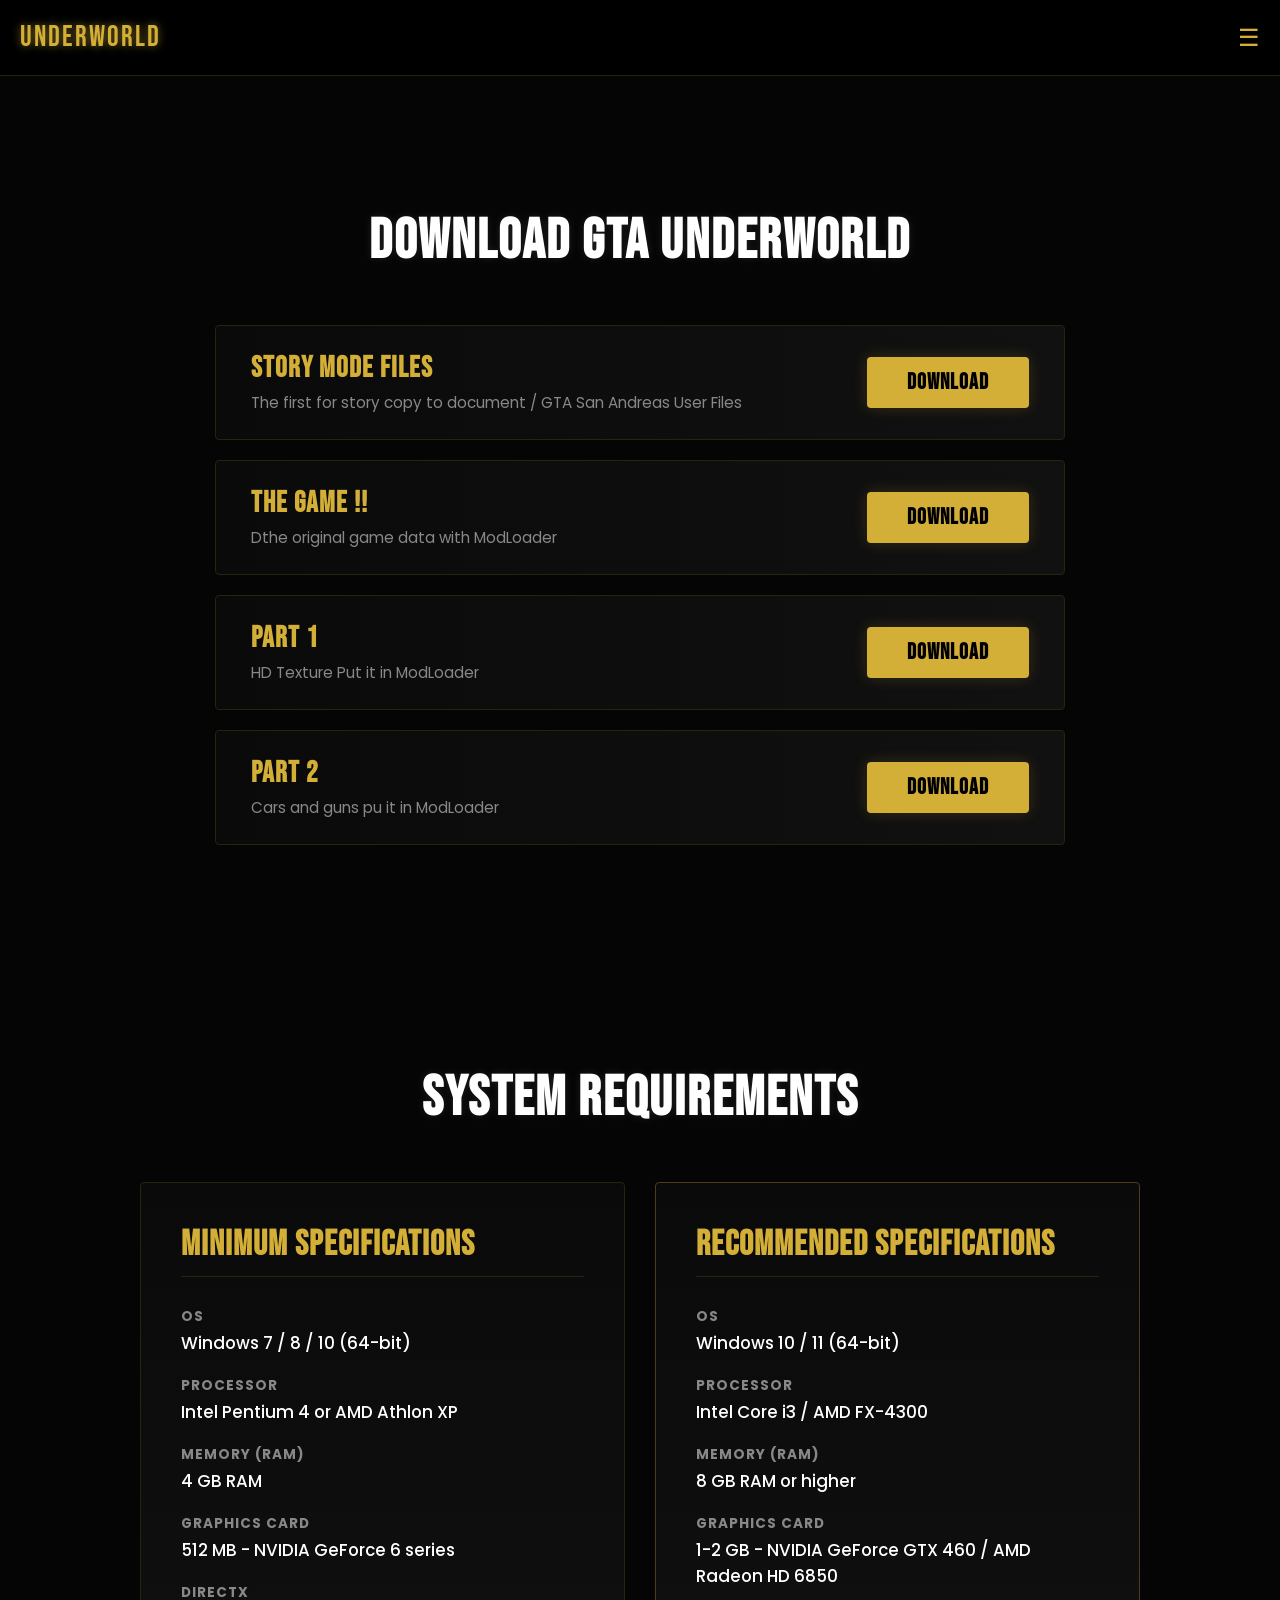
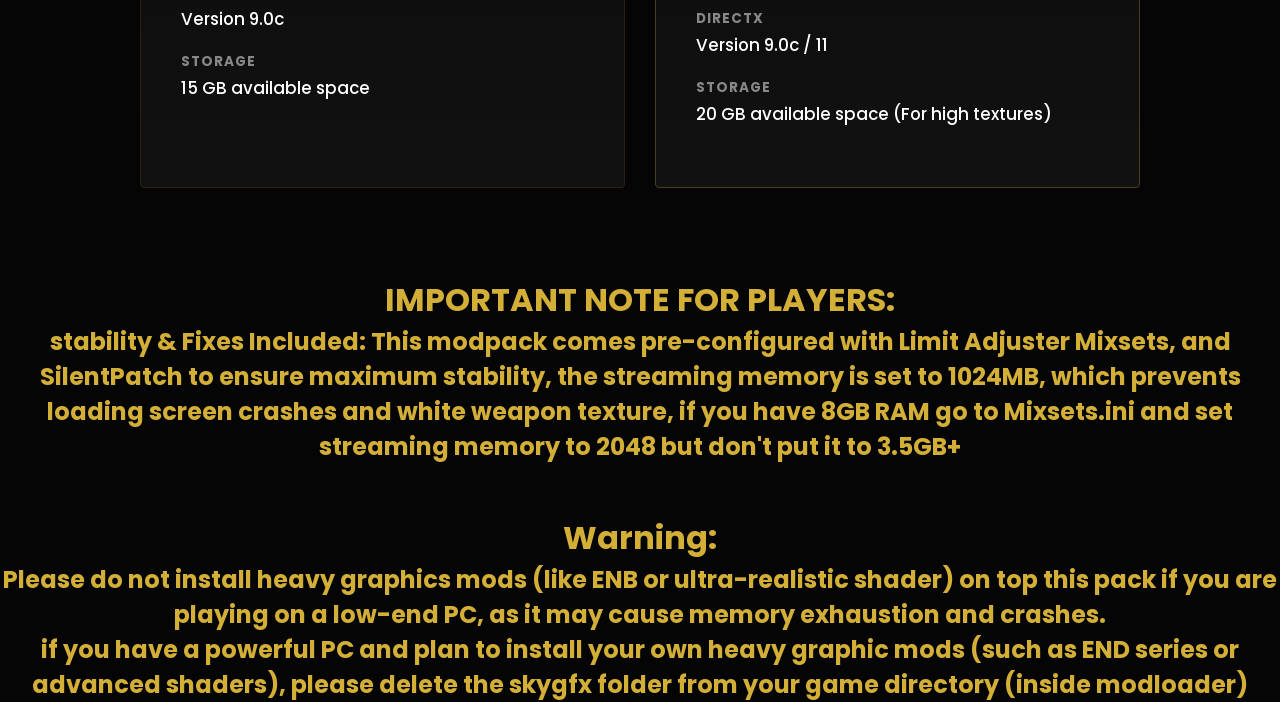
==== Download.html @ 2ed7bd33 "Add files via upload" ====
<!DOCTYPE html>
<html lang="en">
<head>
    <meta charset="UTF-8">
    <meta name="viewport" content="width=device-width, initial-scale=1.0">
    <title>GTA Underworld - Download</title>
    <link href="https://fonts.googleapis.com/css2?family=Bebas+Neue&family=Poppins:wght@400;600&display=swap" rel="stylesheet">
    <style>
        * {
            margin: 0;
            padding: 0;
            box-sizing: border-box;
        }

        body {
            background-color: #050505;
            color: #ffffff;
            font-family: 'Poppins', sans-serif;
            overflow-x: hidden;
        }

        .main-header {
            display: flex;
            justify-content: space-between;
            align-items: center;
            padding: 20px;
            width: 100%;
            background-color: #000000;
            border-bottom: 1px solid #28220f;
        }

        .logo-vi {
            font-family: 'Bebas Neue', sans-serif;
            font-size: 1.8rem;
            color: #d4af37;
            letter-spacing: 2px;
            text-shadow: 0 0 8px rgba(212, 175, 55, 0.6);
        }

        .menu-icon {
            font-size: 1.5rem;
            color: #d4af37;
            cursor: pointer;
        }

        .download-section {
            padding: 80px 20px;
            min-height: 100vh;
            display: flex;
            flex-direction: column;
            justify-content: center;
            align-items: center;
        }

        .section-title {
            font-family: 'Bebas Neue', sans-serif;
            font-size: 3.5rem;
            color: #ffffff;
            letter-spacing: 2px;
            margin-bottom: 50px;
            text-align: center;
            text-shadow: 0 0 10px rgba(255, 255, 255, 0.1);
        }

        .download-container {
            width: 100%;
            max-width: 850px;
            display: flex;
            flex-direction: column;
            gap: 20px;
        }

        .download-row {
            display: flex;
            justify-content: space-between;
            align-items: center;
            background: linear-gradient(to right, #0a0a0a, #111111);
            border: 1px solid #28220f;
            padding: 25px 35px;
            border-radius: 4px;
            transition: 0.3s ease;
        }

        .download-row:hover {
            border-color: #d4af37;
            background: linear-gradient(to right, #0f0e0a, #161511);
            transform: scale(1.01);
        }

        .download-info {
            text-align: left;
        }

        .download-info h3 {
            font-family: 'Bebas Neue', sans-serif;
            font-size: 1.8rem;
            color: #d4af37;
            letter-spacing: 1px;
            margin-bottom: 5px;
        }

        .download-info p {
            font-size: 0.95rem;
            color: #888888;
        }

        .download-btn {
            display: inline-block;
            font-family: 'Bebas Neue', sans-serif;
            font-size: 1.4rem;
            color: #000000;
            background-color: #d4af37;
            padding: 12px 40px;
            border-radius: 4px;
            text-decoration: none;
            letter-spacing: 1px;
            font-weight: bold;
            transition: 0.3s ease;
            box-shadow: 0 0 15px rgba(212, 175, 55, 0.2);
        }

        .download-btn:hover {
            background-color: #ffe89e;
            box-shadow: 0 0 25px rgba(212, 175, 55, 0.6);
        }

        @media (max-width: 650px) {
            .download-row {
                flex-direction: column;
                text-align: center;
                gap: 20px;
                padding: 25px 20px;
            }
            
            .download-info {
                text-align: center;
            }
            
            .download-btn {
                width: 100%;
            }
        }
    </style>
</head>
<body>

    <header class="main-header">
        <div class="logo-vi">UNDERWORLD</div>
        <div class="menu-icon">☰</div>
    </header>

    <section class="download-section">
        <h1 class="section-title">DOWNLOAD GTA UNDERWORLD</h1>
        
        <div class="download-container">

            <div class="download-row">
                <div class="download-info">
                    <h3>STORY MODE FILES</h3>
                    <p>The first for story copy to document / GTA San Andreas User Files</p>
                </div>
                <a href="https://mega.nz/file/pm1FUYxa#Caxaw6nYG49A2h9KpaoQDIhkThxhKml3YysVUdFXM0g" class="download-btn">DOWNLOAD</a>
            </div>

            <div class="download-row">
                <div class="download-info">
                    <h3>THE GAME !!</h3>
                    <p>Dthe original game data with ModLoader</p>
                </div>
                <a href="https://mega.nz/file/x61wnAoA#oe0skgplPQ9SUcU5YcOlAn4ZeDDGplEmYuBRlNJVFC4" class="download-btn">DOWNLOAD</a>
            </div>

            <div class="download-row">
                <div class="download-info">
                    <h3>PART 1</h3>
                    <p>HD Texture Put it in ModLoader</p>
                </div>
                <a href="https://mega.nz/file/N2tmkR5R#2vQHdM2eScsBCCULxXSFoGMRQInfdeAMXDHlnudHDfs" class="download-btn">DOWNLOAD</a>
            </div>

            <div class="download-row">
                <div class="download-info">
                    <h3>PART 2</h3>
                    <p>Cars and guns pu it in ModLoader</p>
                </div>
                <a href="https://mega.nz/file/QnFlTawT#4008DV2hOecpOeCnA-0dViOPAjM3-Mtrh3WwTFxTwV8" class="download-btn">DOWNLOAD</a>
            </div>

        </div>
    </section>


<style>
        * {
            margin: 0;
            padding: 0;
            box-sizing: border-box;
        }

        body {
            background-color: #050505;
            color: #ffffff;
            font-family: 'Poppins', sans-serif;
            overflow-x: hidden;
        }

        .main-header {
            display: flex;
            justify-content: space-between;
            align-items: center;
            padding: 20px;
            width: 100%;
            background-color: #000000;
            border-bottom: 1px solid #28220f;
        }

        .logo-vi {
            font-family: 'Bebas Neue', sans-serif;
            font-size: 1.8rem;
            color: #d4af37;
            letter-spacing: 2px;
            text-shadow: 0 0 8px rgba(212, 175, 55, 0.6);
        }

        .menu-icon {
            font-size: 1.5rem;
            color: #d4af37;
            cursor: pointer;
        }

        .specs-section {
            padding: 80px 20px;
            min-height: 100vh;
            display: flex;
            flex-direction: column;
            justify-content: center;
            align-items: center;
        }

        .section-title {
            font-family: 'Bebas Neue', sans-serif;
            font-size: 3.5rem;
            color: #ffffff;
            letter-spacing: 2px;
            margin-bottom: 50px;
            text-align: center;
            text-shadow: 0 0 10px rgba(255, 255, 255, 0.1);
        }

        .specs-container {
            width: 100%;
            max-width: 1000px;
            display: flex;
            gap: 30px;
        }

        .specs-box {
            flex: 1;
            background: linear-gradient(to bottom, #0a0a0a, #111111);
            border: 1px solid #28220f;
            padding: 40px;
            border-radius: 4px;
            transition: 0.3s ease;
        }

        .specs-box:hover {
            border-color: #d4af37;
            background: linear-gradient(to bottom, #0f0e0a, #161511);
            transform: translateY(-5px);
        }

        .specs-box h2 {
            font-family: 'Bebas Neue', sans-serif;
            font-size: 2.2rem;
            color: #d4af37;
            letter-spacing: 1px;
            margin-bottom: 30px;
            border-bottom: 1px solid #28220f;
            padding-bottom: 10px;
        }

        /* تمييز بوكس الـ MAX/RECOMMENDED بلون ذهبي خفيف للإطار */
        .specs-box.max-specs {
            border-color: #4a3e1a;
        }

        .spec-item {
            margin-bottom: 20px;
        }

        .spec-item strong {
            display: block;
            font-size: 0.85rem;
            color: #888888;
            text-transform: uppercase;
            letter-spacing: 1px;
            margin-bottom: 3px;
        }

        .spec-item p {
            font-size: 1.05rem;
            color: #ffffff;
            font-weight: 500;
        }

        /* التجاوب مع الشاشات الصغيرة والهواتف */
        @media (max-width: 768px) {
            .specs-container {
                flex-direction: column;
                gap: 20px;
            }

            .specs-box {
                padding: 30px 20px;
            }

            .section-title {
                font-size: 2.5rem;
                margin-bottom: 30px;
            }
        }
    </style>
</head>


    <section class="specs-section">
        <h1 class="section-title">SYSTEM REQUIREMENTS</h1>
        
        <div class="specs-container">

            <div class="specs-box min-specs">
                <h2>MINIMUM SPECIFICATIONS</h2>
                
                <div class="spec-item">
                    <strong>OS</strong>
                    <p>Windows 7 / 8 / 10 (64-bit)</p>
                </div>

                <div class="spec-item">
                    <strong>Processor</strong>
                    <p>Intel Pentium 4 or AMD Athlon XP</p>
                </div>

                <div class="spec-item">
                    <strong>Memory (RAM)</strong>
                    <p>4 GB RAM</p>
                </div>

                <div class="spec-item">
                    <strong>Graphics Card</strong>
                    <p>512 MB - NVIDIA GeForce 6 series</p>
                </div>

                <div class="spec-item">
                    <strong>DirectX</strong>
                    <p>Version 9.0c</p>
                </div>

                <div class="spec-item">
                    <strong>Storage</strong>
                    <p>15 GB available space</p>
                </div>
            </div>

            <div class="specs-box max-specs">
                <h2>RECOMMENDED SPECIFICATIONS</h2>
                
                <div class="spec-item">
                    <strong>OS</strong>
                    <p>Windows 10 / 11 (64-bit)</p>
                </div>

                <div class="spec-item">
                    <strong>Processor</strong>
                    <p>Intel Core i3 / AMD FX-4300</p>
                </div>

                <div class="spec-item">
                    <strong>Memory (RAM)</strong>
                    <p>8 GB RAM or higher</p>
                </div>

                <div class="spec-item">
                    <strong>Graphics Card</strong>
                    <p>1-2 GB - NVIDIA GeForce GTX 460 / AMD Radeon HD 6850</p>
                </div>

                <div class="spec-item">
                    <strong>DirectX</strong>
                    <p>Version 9.0c / 11</p>
                </div>

                <div class="spec-item">
                    <strong>Storage</strong>
                    <p>20 GB available space (For high textures)</p>
                </div>
            </div>

        </div>
    </section>


<div style="color: #d4af37">
<h1  align="center">IMPORTANT NOTE FOR PLAYERS:</h1>
<h2  align="center">stability & Fixes Included: This modpack comes pre-configured with Limit Adjuster Mixsets, and SilentPatch to ensure maximum stability, the streaming memory is set to 1024MB, which prevents loading screen crashes and white weapon texture, if you have 8GB RAM go to Mixsets.ini and set streaming memory to 2048 but don't put it to 3.5GB+ </h2>
<br><br>

<h1  align="center">Warning:</h1>
<h2  align="center"> Please do not install heavy graphics mods (like ENB or ultra-realistic shader) on top this pack if you are playing on a low-end PC, as it may cause memory exhaustion and crashes.</h2>
<h2  align="center"> if you have a powerful PC and plan to install your own heavy graphic mods (such as END series or advanced shaders), please delete the skygfx folder from your game directory (inside modloader)</h2>
</div>

</body>
</html>
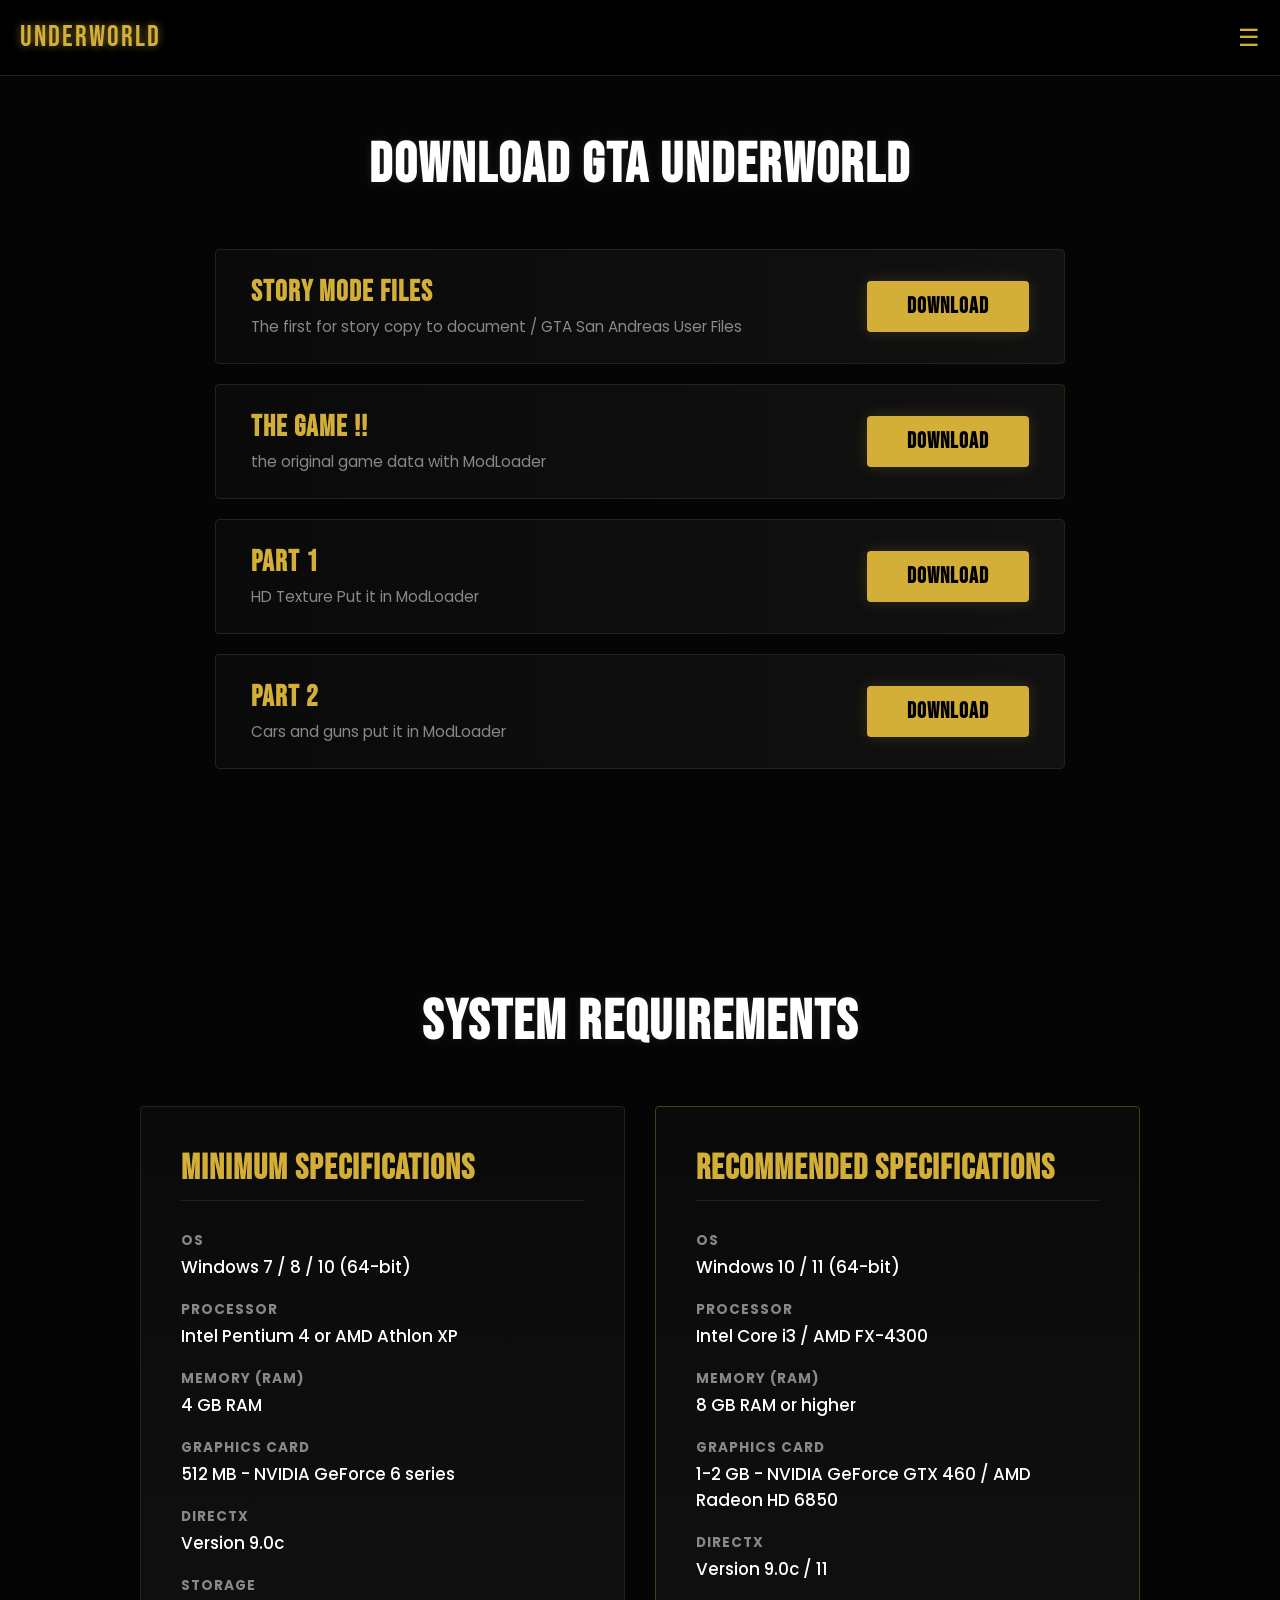
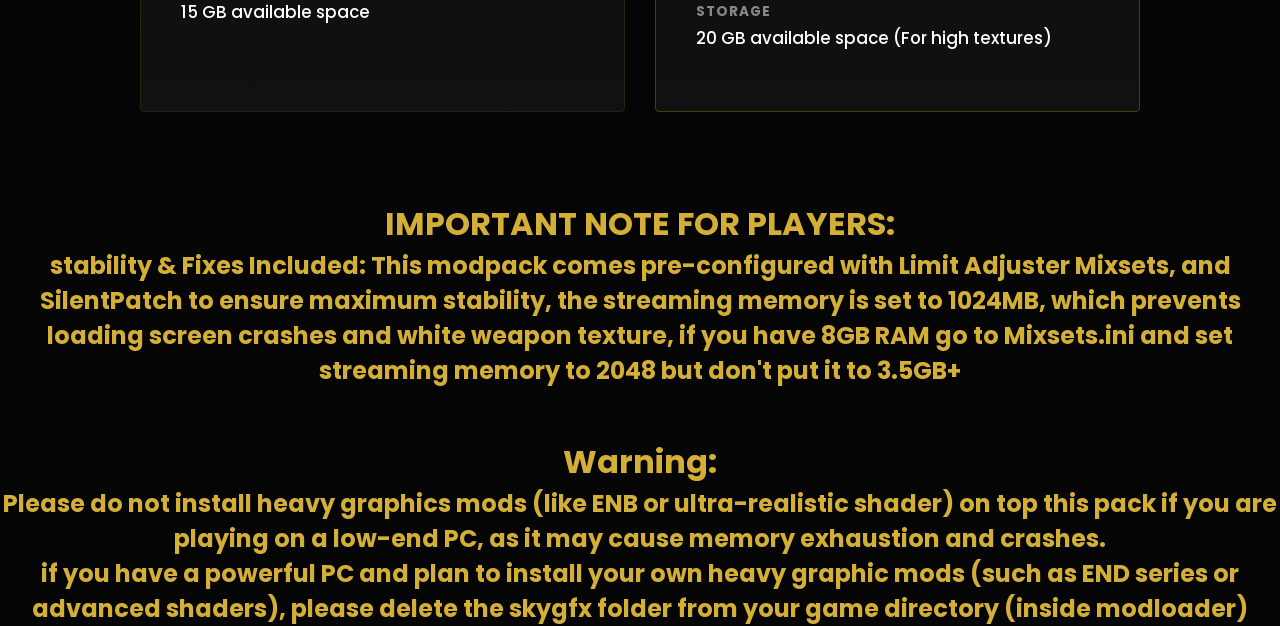
==== commit 4cf2f95b: "Add files via upload" ====
--- a/Download.html
+++ b/Download.html
@@ -5,6 +5,7 @@
     <meta name="viewport" content="width=device-width, initial-scale=1.0">
     <title>GTA Underworld - Download</title>
     <link href="https://fonts.googleapis.com/css2?family=Bebas+Neue&family=Poppins:wght@400;600&display=swap" rel="stylesheet">
+    <link rel="stylesheet" href="style.css">
     <style>
         * {
             margin: 0;
@@ -144,10 +145,72 @@
 </head>
 <body>
 
-    <header class="main-header">
-        <div class="logo-vi">UNDERWORLD</div>
-        <div class="menu-icon">☰</div>
-    </header>
+
+
+
+
+
+
+
+
+
+
+
+<header class="main-header">
+    <div class="logo-vi">UNDERWORLD</div>
+    <div class="menu-icon" id="menuToggle">☰</div>
+</header>
+
+<nav class="sidebar-menu" id="sidebarMenu">
+    <div class="close-icon" id="menuClose">×</div>
+    <ul>
+        <li><a href="index.html">Home</a></li>
+    </ul>
+</nav>
+
+<script>
+    const menuToggle = document.getElementById('menuToggle');
+    const menuClose = document.getElementById('menuClose');
+    const sidebarMenu = document.getElementById('sidebarMenu');
+
+    menuToggle.addEventListener('click', () => {
+        sidebarMenu.classList.add('active');
+    });
+
+    menuClose.addEventListener('click', () => {
+        sidebarMenu.classList.remove('active');
+    });
+
+    const menuLinks = document.querySelectorAll('.sidebar-menu ul li a');
+    menuLinks.forEach(link => {
+        link.addEventListener('click', () => {
+            sidebarMenu.classList.remove('active');
+        });
+    });
+</script>
+
+
+
+
+
+
+
+
+
+
+
+
+
+
+
+
+
+
+
+
+
+
+
 
     <section class="download-section">
         <h1 class="section-title">DOWNLOAD GTA UNDERWORLD</h1>
@@ -165,7 +228,7 @@
             <div class="download-row">
                 <div class="download-info">
                     <h3>THE GAME !!</h3>
-                    <p>Dthe original game data with ModLoader</p>
+                    <p>the original game data with ModLoader</p>
                 </div>
                 <a href="https://mega.nz/file/x61wnAoA#oe0skgplPQ9SUcU5YcOlAn4ZeDDGplEmYuBRlNJVFC4" class="download-btn">DOWNLOAD</a>
             </div>
@@ -181,7 +244,7 @@
             <div class="download-row">
                 <div class="download-info">
                     <h3>PART 2</h3>
-                    <p>Cars and guns pu it in ModLoader</p>
+                    <p>Cars and guns put it in ModLoader</p>
                 </div>
                 <a href="https://mega.nz/file/QnFlTawT#4008DV2hOecpOeCnA-0dViOPAjM3-Mtrh3WwTFxTwV8" class="download-btn">DOWNLOAD</a>
             </div>
--- a/style.css
+++ b/style.css
@@ -0,0 +1,460 @@
+* {
+    margin: 0;
+    padding: 0;
+    box-sizing: border-box;
+}
+
+html, body {
+    max-width: 100%;
+    margin: 0;
+    padding: 0;
+}
+
+
+.sidebar-menu {
+    position: fixed;
+    top: 0;
+    right: -300px;
+    width: 300px;
+    height: 100vh;
+    background-color: #0a0a0a;
+    border-left: 2px solid #28220f;
+    z-index: 100;
+    transition: 0.4s ease;
+    padding: 40px 30px;
+}
+
+.sidebar-menu.active {
+    right: 0;
+}
+
+.close-icon {
+    font-size: 2.5rem;
+    color: #d4af37;
+    cursor: pointer;
+    text-align: right;
+    margin-bottom: 40px;
+    line-height: 1;
+}
+
+.sidebar-menu ul {
+    list-style: none;
+}
+
+.sidebar-menu ul li {
+    margin-bottom: 25px;
+}
+
+.sidebar-menu ul li a {
+    font-family: 'Bebas Neue', sans-serif;
+    font-size: 1.8rem;
+    color: #ffffff;
+    text-decoration: none;
+    letter-spacing: 1px;
+    display: block;
+    transition: 0.3s;
+}
+
+.sidebar-menu ul li a:hover {
+    color: #d4af37;
+    padding-left: 10px;
+}
+
+
+.tro video {
+    border: 2px solid #d4af37;
+    border-radius: 10px;
+}
+
+
+
+
+
+
+
+
+body {
+    background-color: #050505;
+    color: #ffffff;
+    font-family: 'Poppins', sans-serif;
+    overflow-x: hidden;
+}
+
+.main-header {
+    display: flex;
+    justify-content: space-between;
+    align-items: center;
+    padding: 20px;
+    position: absolute;
+    width: 100%;
+    z-index: 10;
+    border: width: 100% solid #050505;
+}
+
+.logo-vi {
+    font-family: 'Bebas Neue', sans-serif;
+    font-size: 1.8rem;
+    color: #d4af37;
+    letter-spacing: 2px;
+    text-shadow: 0 0 8px rgba(212, 175, 55, 0.6);
+}
+.imp1 {
+    font-family: 'Bebas Neue', sans-serif;
+    font-size: 1.8rem;
+    color: #d4af37;
+    text-shadow: 0 0 8px rgba(212, 175, 55, 0.6);
+}
+
+.menu-icon {
+    font-size: 1.5rem;
+    color: #d4af37;
+    cursor: pointer;
+}
+
+.hero-section {
+    height: 100vh;
+    display: flex;
+    flex-direction: column;
+    justify-content: center;
+    align-items: center;
+    text-align: center;
+    padding: 20px;
+    background: radial-gradient(circle, rgba(40,34,15,0.3) 0%, rgba(5,5,5,1) 70%);
+}
+
+.game-logo h1 {
+    font-family: 'Bebas Neue', sans-serif;
+    font-size: 3.5rem;
+    line-height: 0.9;
+    color: #fff;
+    text-transform: uppercase;
+    letter-spacing: 1px;
+}
+
+.sub-logo {
+    font-family: 'Bebas Neue', sans-serif;
+    font-size: 4.5rem;
+    background: linear-gradient(to bottom, #ffe89e 0%, #d4af37 50%, #aa7c11 100%);
+    -webkit-background-clip: text;
+    -webkit-text-fill-color: transparent;
+    filter: drop-shadow(0px 4px 8px rgba(0, 0, 0, 0.5));
+}
+
+.release-date {
+    font-family: 'Bebas Neue', sans-serif;
+    font-size: 2rem;
+    margin-top: 30px;
+    color: #d4af37;
+    letter-spacing: 2px;
+}
+
+.platforms {
+    font-size: 0.8rem;
+    margin-top: 15px;
+    color: #777;
+    letter-spacing: 2px;
+}
+
+.trailer-section {
+    width: 100%;
+    padding: 10px;
+    background-color: #050505;
+}
+
+.poster-container {
+    position: relative;
+    width: 100%;
+    max-width: 500px;
+    margin: 0 auto;
+    border: 1px solid #28220f;
+    border-radius: 4px;
+    overflow: hidden;
+}
+
+.poster-img {
+    width: 100%;
+    display: block;
+    filter: brightness(0.8) contrast(1.1);
+}
+
+.play-button {
+    position: absolute;
+    top: 50%;
+    left: 50%;
+    transform: translate(-50%, -50%);
+    width: 70px;
+    height: 70px;
+    background: #d4af37;
+    color: #000;
+    border-radius: 50%;
+    display: flex;
+    justify-content: center;
+    align-items: center;
+    font-size: 1.8rem;
+    padding-left: 5px;
+    cursor: pointer;
+    box-shadow: 0 0 20px rgba(212, 175, 55, 0.4);
+    transition: 0.3s ease;
+}
+
+.play-button:hover {
+    background: #ffe89e;
+    box-shadow: 0 0 30px rgba(212, 175, 55, 0.7);
+}
+
+.watch-text {
+    position: absolute;
+    bottom: 20px;
+    left: 50%;
+    transform: translateX(-50%);
+    font-family: 'Bebas Neue', sans-serif;
+    font-size: 1.2rem;
+    color: #fff;
+    letter-spacing: 2px;
+    text-shadow: 2px 2px 4px rgba(0,0,0,0.9);
+}
+
+.story-section {
+    padding: 60px 25px;
+    max-width: 600px;
+    margin: 0 auto;
+    text-align: center;
+}
+
+.story-section h3 {
+    font-family: 'Bebas Neue', sans-serif;
+    font-size: 3.5rem;
+    color: #d4af37;
+    margin-bottom: 20px;
+    letter-spacing: 1px;
+}
+
+.story-text {
+    font-size: 1.2rem;
+    line-height: 1.7;
+    font-weight: 400;
+    color: #cccccc;
+}
+
+.character-section {
+    width: 100%;
+    display: flex;
+    flex-direction: column;
+    background-color: #050505;
+    padding-bottom: 50px;
+}
+
+.char-image-box {
+    width: 100%;
+    max-height: 400px;
+    overflow: hidden;
+    border-bottom: 2px solid #28220f;
+}
+
+.char-img {
+    width: 30%;
+    object-fit: cover;
+}
+
+.char-info {
+    padding: 30px 25px;
+    background: linear-gradient(to bottom, #050505, #0f0f0f);
+}
+
+.char-name {
+    font-family: 'Bebas Neue', sans-serif;
+    display: flex;
+    justify-content: space-between;
+    align-items: center;
+    font-size: 2.5rem;
+    color: #d4af37;
+    letter-spacing: 1px;
+    margin-bottom: 10px;
+}
+
+.char-desc {
+    font-size: 1rem;
+    color: #aaaaaa;
+    line-height: 1.6;
+    max-width: 320px;
+}
+
+
+.image-gallery {
+    display: flex;
+    gap: 15px;  
+    width: 100%;
+    padding: 20px;
+}
+
+.image-gallery img {
+    flex: 1; 
+    width: 100%; 
+    height: 250px; 
+    object-fit: cover; 
+    border: 1px solid #28220f; 
+    border-radius: 4px; 
+    transition: 0.3s ease;
+    min-width: 30px;
+    min-height: 30px;
+}
+
+
+.image-gallery img:hover {
+    transform: scale(1.03);
+    border-color: #d4af37;
+    box-shadow: 0 0 15px rgba(212, 175, 55, 0.4);
+    cursor: pointer;
+}
+
+.image-center-box {
+    display: flex;
+    justify-content: center;
+    align-items: center;
+    width: 100%;
+    min-height: 100%; 
+}
+
+.image-center-box img {
+    max-width: 100%;
+    height: auto;
+    border: 2px solid #d4af37;
+    border-radius: 10px;
+}
+
+
+ 
+.move1 img:hover {
+    transform: scale(1.03);
+    border-color: #d4af37;
+    box-shadow: 0 0 15px rgba(212, 175, 55, 0.4);
+    cursor: pointer;
+    transition: 0.3s ease;
+}
+
+
+
+.characters-showcase {
+    height: 100vh;
+    display: flex;
+    justify-content: center;
+    align-items: center;
+    gap: 30px;
+    padding: 20px 50px;
+    background: radial-gradient(circle, rgba(40,34,15,0.2) 0%, rgba(5,5,5,1) 80%);
+}
+
+
+
+.character-card:hover {
+    transform: translateY(-8px);
+    border-color: #d4af37;
+    box-shadow: 0 0 25px rgba(212, 175, 55, 0.4);
+}
+
+.char-img-box img {
+    width: 100%;
+    height: 250px;
+    object-fit: cover;
+    border-bottom: 2px solid #28220f;
+    filter: brightness(0.9) contrast(1.1);
+}
+
+.char-info-box {
+    padding: 30px 25px;
+}
+
+.char-title {
+    font-family: 'Bebas Neue', sans-serif;
+    font-size: 2.2rem;
+    color: #d4af37;
+    letter-spacing: 1px;
+    margin-bottom: 12px;
+    text-transform: uppercase;
+}
+
+.char-description {
+    font-size: 1rem;
+    color: #aaaaaa;
+    line-height: 1.6;
+}
+
+.cta-button {
+            background-color: rgb(70, 50, 2);
+            color: var(--text-light);
+            border: 2px solid var(--text-light);
+            padding: 15px 40px;
+            font-size: 1.2rem;
+            text-transform: uppercase;
+            letter-spacing: 0.1rem;
+            border-radius: 5px;
+            cursor: pointer;
+            transition: all 0.3s ease;
+            margin-top: 30px;
+            border-radius: 5%;
+        }
+
+        .cta-button:hover {
+            background-color: var(--godfather-gold);
+            border-color: var(--godfather-gold);
+            color: var(--bg-dark);
+            box-shadow: 0 0 20px rgba(192, 160, 96, 0.7);
+        }
+
+.rod1 {
+    border: 1px solid #d4af37;
+    width: 100%;
+    height: 2px;
+    color: #d4af37;
+}
+
+.end{
+    background: rgba(41, 35, 0, 0.6);
+    height: 140px;
+    padding: 30px;
+    max-width: 100%;
+}
+
+.s1{
+    background-color:#ffcc00;
+    height: 30px;
+
+    max-width: 100%;
+}
+
+
+.end2{
+    background: rgba(37, 33, 7, 0.6);
+    height: 200px;
+    max-width: 100%;
+}
+
+.characters-container {
+    display: flex;
+    gap: 15px;
+    padding: 15px;
+    width: 100%;
+    max-width: 100%;
+    overflow-x: auto; /* يجعل التمرير داخل الصندوق فقط */
+    white-space: nowrap;
+    -webkit-overflow-scrolling: touch; /* لجعل التمرير ناعماً وسلساً على هواتف الآيفون والأندرويد */
+}
+
+.character-card {
+    flex: 0 0 280px; /* تحديد عرض ثابت للكارت على الجوال دون التوسع */
+    background: linear-gradient(to bottom, #050505, #0f0f0f);
+    border: 1px solid #28220f;
+    border-radius: 4px;
+    overflow: hidden;
+    transition: 1s ease;
+}
+
+.char-img-box img {
+    width: 100%;
+    height: 220px;
+    object-fit: cover;
+}
+
+
+
+
